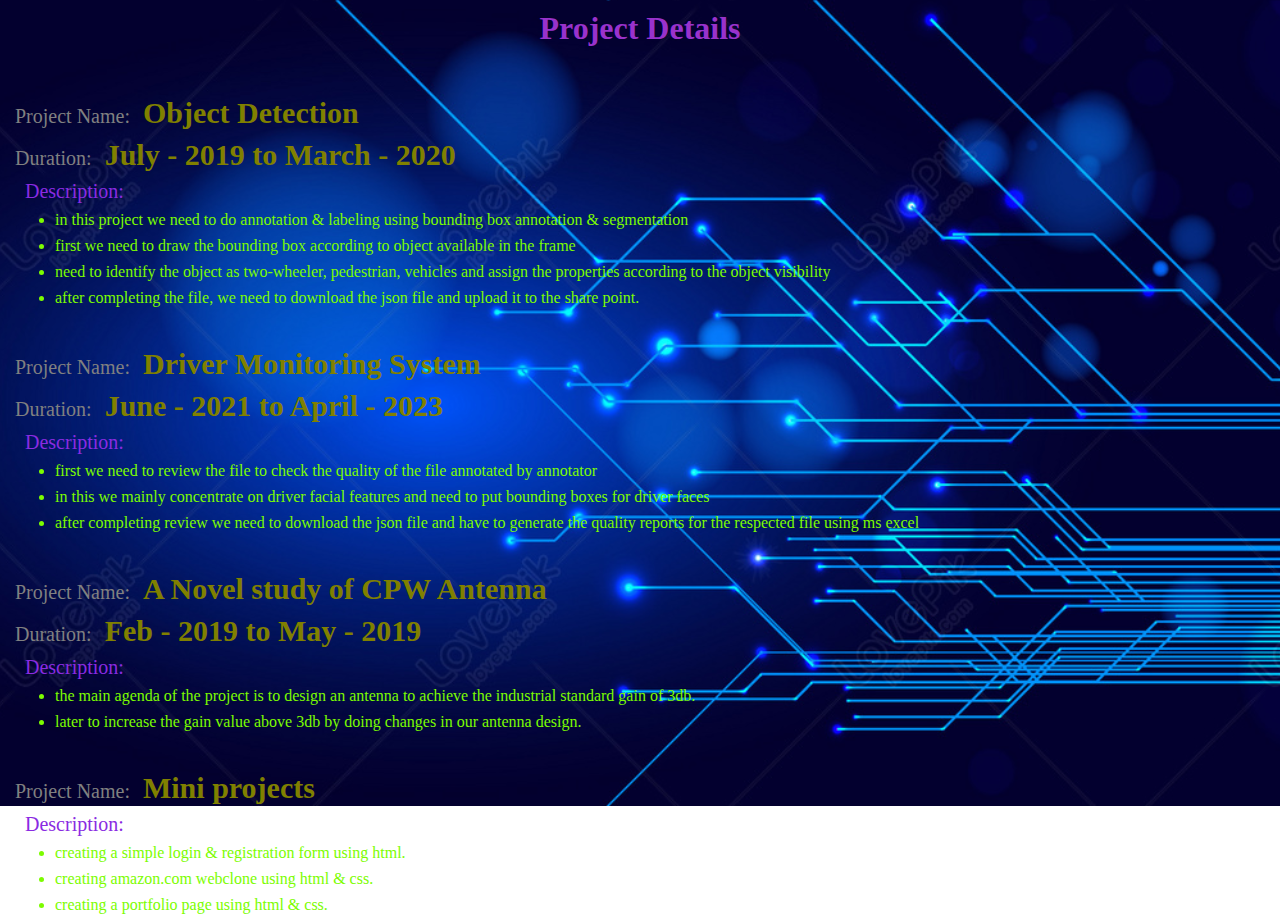
==== Projects.html @ 21653649 "Add files via upload" ====
<!DOCTYPE html>
<html lang="en">

<head>
    <meta charset="UTF-8">
    <meta name="viewport" content="width=device-width, initial-scale=1.0">
    <title>Document</title>
    <link rel="stylesheet" href="style4.css">
</head>

<body>
    <div class="main">
        <div class="header">
            <h1>Project Details</h1>
        </div>
        <div class="project">
            <p>Project Name:&nbsp;<span id="dt">Object Detection</span></p> 
            <p>Duration:&nbsp;<span id="dt">July - 2019 to March - 2020</span></p> 
            <p id="title">Description:</p>
                <ul>
                    <li>IN THIS PROJECT WE NEED TO DO ANNOTATION & LABELING USING BOUNDING BOX ANNOTATION & SEGMENTATION</li>
                    <li>FIRST WE NEED TO DRAW THE BOUNDING BOX ACCORDING TO OBJECT AVAILABLE IN THE FRAME</li>
                    <li>NEED TO IDENTIFY THE OBJECT AS TWO-WHEELER, PEDESTRIAN, VEHICLES AND ASSIGN THE PROPERTIES
                        ACCORDING TO THE OBJECT VISIBILITY</li>
                    <li>AFTER COMPLETING THE FILE, WE NEED TO DOWNLOAD THE JSON FILE AND UPLOAD IT TO THE SHARE POINT.</li>
                </ul>
        </div>

        <div class="project">
            <p>Project Name:&nbsp;<span id="dt">Driver Monitoring System</span></p> 
            <p>Duration:&nbsp;<span id="dt">June - 2021 to April - 2023</span></p> 
            <p id="title">Description:</p>
                <ul>
                    <li>FIRST WE NEED TO REVIEW THE FILE TO CHECK THE QUALITY OF THE FILE ANNOTATED BY ANNOTATOR</li>
                    <li>IN THIS WE MAINLY CONCENTRATE ON DRIVER FACIAL FEATURES AND NEED TO PUT BOUNDING BOXES FOR DRIVER
                        FACES</li>
                    <li>AFTER COMPLETING REVIEW WE NEED TO DOWNLOAD THE JSON FILE AND HAVE TO GENERATE THE QUALITY
                        REPORTS FOR THE RESPECTED FILE USING MS EXCEL</li>
                </ul>
        </div>

        <div class="project">
            <p>Project Name:&nbsp;<span id="dt">A Novel study of CPW Antenna</span></p> 
            <p>Duration:&nbsp;<span id="dt">Feb - 2019 to May - 2019</span></p> 
            <p id="title">Description:</p>
                <ul>
                    <li>The main agenda of the project is to Design an antenna to achieve the industrial standard gain of
                        3dB.</li>
                    <li>Later to increase the gain value above 3dB by doing changes in our antenna design.</li>
                </ul>
        </div>

        <div class="project">
            <p>Project Name:&nbsp;<span id="dt">Mini projects</span></p> 
            <p id="title">Description:</p>
                <ul>
                    <li>Creating A Simple LogIn & Registration form Using HTML.</li>
                    <li>Creating Amazon.com webClone using HTML & CSS.</li>
                    <li>Creating a Portfolio page using HTML & CSS.</li>
                </ul>
        </div>
    </div>
</body>

</html>
---- style4.css ----
*{
    margin: 0;
    padding: 0;
}

.main{
    width: 100%;
    background: url("pr.jpg");
    background-position: center;
    background-size: cover;
    height: 63vw;
    position: relative;
    font-family: Cambria, Cochin, Georgia, Times, 'Times New Roman', serif;
}

.header{
    display: flex;
    justify-content: center;
    align-items: center;
    height: 3.5rem;
    color: darkorchid;
    padding-bottom: -10px;
}

.project{
    margin: auto;
    padding-top: 2rem;
    padding-left: 15px;
}

.project p{
    color: grey;
    font-size: 1.25rem;
    padding-top: 0.5rem;
    font-weight: 500;
}

.project #dt{
    color: olive;
    font-size: 30px;
    padding-left: 0.5rem;
    font-weight: 600;
}

#title{
    color: blueviolet;
    padding-left: 10px;
    font-weight: 500;
}

ul li{
    padding-top: 0.5rem;
    text-transform: lowercase;
    color: lawngreen;
    font-weight: 350;
}

ul{
    padding-left: 40px;
}
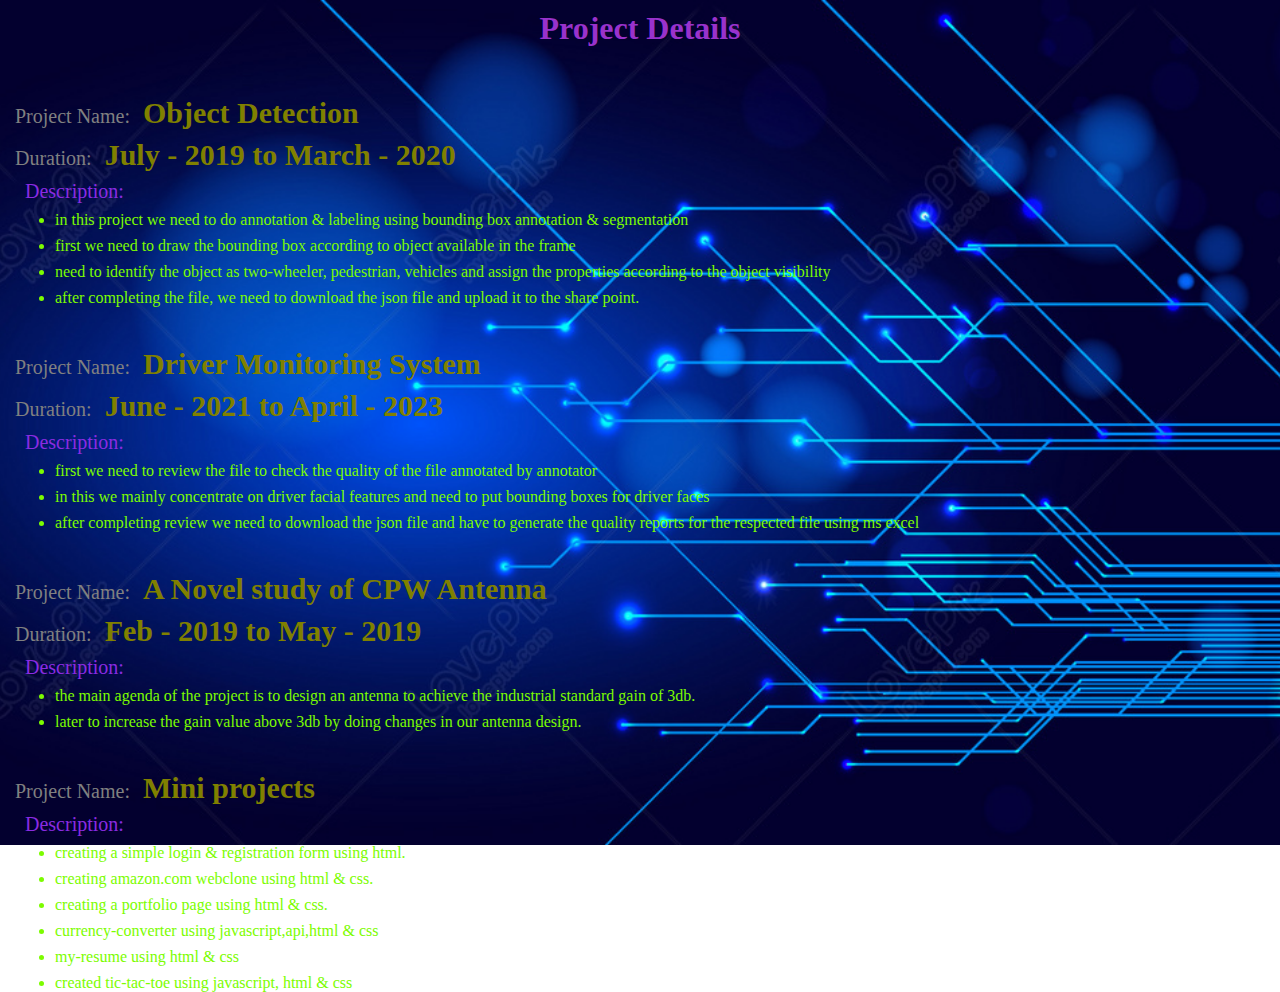
==== commit 6bbdf4c9: "Add files via upload" ====
--- a/Projects.html
+++ b/Projects.html
@@ -57,6 +57,9 @@
                     <li>Creating A Simple LogIn & Registration form Using HTML.</li>
                     <li>Creating Amazon.com webClone using HTML & CSS.</li>
                     <li>Creating a Portfolio page using HTML & CSS.</li>
+                    <li>Currency-Converter using JavaScript,API,HTML & CSS</li>
+                    <li>My-Resume using HTML & CSS</li>
+                    <li>Created Tic-Tac-Toe using JavaScript, HTML & CSS</li>
                 </ul>
         </div>
     </div>
--- a/style4.css
+++ b/style4.css
@@ -8,7 +8,7 @@
     background: url("pr.jpg");
     background-position: center;
     background-size: cover;
-    height: 63vw;
+    height: 66vw;
     position: relative;
     font-family: Cambria, Cochin, Georgia, Times, 'Times New Roman', serif;
 }
